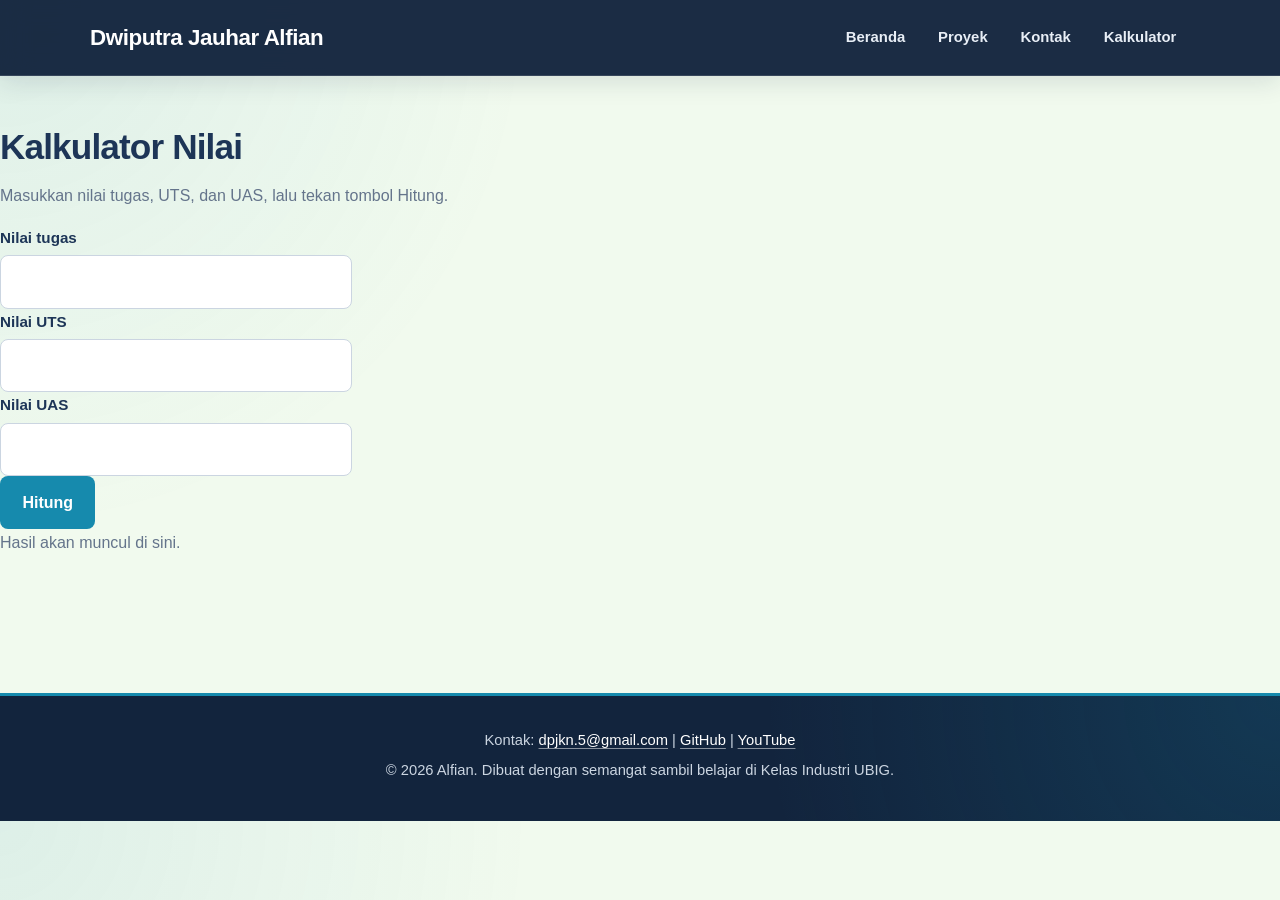
==== kalkulator.html @ 176e68f8 "feat: menambahkan kalkulator" ====
<!DOCTYPE html>
<html lang="id">
<head>
    <meta charset="UTF-8">
    <meta name="viewport" content="width=device-width, initial-scale=1.0">
    <title>Kalkulator Nilai - Alfian</title>

    <!-- Hubungkan CSS website -->
    <link rel="stylesheet" href="css/style.css">
</head>
<body>

    <!-- Navbar -->
    <header>
    <div class="container navbar">
      <h1>Dwiputra Jauhar Alfian</h1>
      <nav class="menu-laptop">
        <ul>
          <li><a href="index.html">Beranda</a></li>
          <li><a href="proyek.html">Proyek</a></li>
          <li><a href="kontak.html">Kontak</a></li>
          <li><a href="kalkulator.html">Kalkulator</a></li>
        </ul>
      </nav>
      <!-- Tantangan: menu ponsel yang bisa dibuka-tutup -->
      <details class="menu-ponsel">
        <summary>Menu</summary>
        <nav>
          <ul>
            <li><a href="index.html">Beranda</a></li>
            <li><a href="proyek.html">Proyek</a></li>
            <li><a href="kontak.html">Kontak</a></li>
            <li><a href="kalkulator.html">Kalkulator</a></li>
          </ul>
        </nav>
      </details>
    </div>
  </header>

    <!-- Konten kalkulator -->
    <main>
        <section class="kalkulator">
            <h2>Kalkulator Nilai</h2>
            <p>Masukkan nilai tugas, UTS, dan UAS, lalu tekan tombol Hitung.</p>

            <label for="nilaiTugas">Nilai tugas</label>
            <input type="number" id="nilaiTugas" min="0" max="100">

            <label for="nilaiUTS">Nilai UTS</label>
            <input type="number" id="nilaiUTS" min="0" max="100">

            <label for="nilaiUAS">Nilai UAS</label>
            <input type="number" id="nilaiUAS" min="0" max="100">

            <button id="btnHitung" type="button">Hitung</button>

            <p id="hasil">Hasil akan muncul di sini.</p>
        </section>
    </main>

    <!-- Footer -->
    <footer>
    <p>Kontak: <a href="mailto:dpjkn.5@gmail.com">dpjkn.5@gmail.com</a> |
      <a href="https://github.com/dpjkn-05" target="_blank">GitHub</a> |
      <a href="https://www.youtube.com/@AlfinSMKN1" target="_blank">YouTube</a></p>
    <p>&copy; 2026 Alfian. Dibuat dengan semangat sambil belajar di Kelas Industri UBIG.</p>
  </footer>

    <!-- JavaScript kalkulator -->
    <script src="js/kalkulator.js" defer></script>
</body>
</html>
---- css/style.css ----
/* ==========================================
   PORTOFOLIO DWIPUTRA JAUHAR ALFIAN
   Tema: OCEAN BLUE
   Warna: Navy, Biru Laut, Putih, Soft Cream
   Responsive: Mobile, Tablet, Laptop
   ========================================== */

/* 1. Variabel warna */
:root {
  --primary: #1D3557;
  --primary-dark: #12243D;
  --primary-light: #315780;

  --accent: #168AAD;
  --accent-dark: #126782;
  --accent-light: #52B8D5;

  --background: #F1FAEE;
  --surface: #FFFFFF;
  --text: #263238;
  --muted: #64748B;
  --border: #DCE5E8;

  --shadow-sm: 0 4px 12px rgba(29, 53, 87, 0.08);
  --shadow-md: 0 12px 30px rgba(29, 53, 87, 0.12);
  --shadow-lg: 0 20px 45px rgba(18, 36, 61, 0.18);

  --radius-sm: 8px;
  --radius-md: 14px;
  --radius-lg: 22px;

  --transition: 0.25s ease;
}

/* 2. Reset */
* {
  box-sizing: border-box;
  margin: 0;
  padding: 0;
}

html {
  scroll-behavior: smooth;
  scroll-padding-top: 100px;
}

body {
  font-family: "Inter", "Segoe UI", Arial, sans-serif;
  font-size: 1rem;
  line-height: 1.7;
  color: var(--text);

  background:
    radial-gradient(
      circle at top left,
      rgba(22, 138, 173, 0.09),
      transparent 35%
    ),
    var(--background);

  -webkit-font-smoothing: antialiased;
}

img {
  display: block;
  max-width: 100%;
  height: auto;
}

a {
  color: var(--accent);
  transition: color var(--transition);
}

a:hover {
  color: var(--accent-dark);
}

h1,
h2,
h3,
h4 {
  font-family: "Poppins", "Segoe UI", Arial, sans-serif;
  color: var(--primary);
  line-height: 1.3;
  letter-spacing: -0.025em;
}

h1 {
  font-size: clamp(2rem, 5vw, 3.5rem);
}

h2 {
  margin-bottom: 0.75rem;
  font-size: clamp(1.5rem, 3vw, 2.2rem);
}

h3 {
  margin-bottom: 0.5rem;
  font-size: 1.2rem;
}

p,
ul,
ol {
  margin-bottom: 1rem;
}

p {
  color: var(--muted);
}

::selection {
  color: #FFFFFF;
  background: var(--accent);
}

:focus-visible {
  outline: 3px solid var(--accent-light);
  outline-offset: 4px;
}

/* 3. Container */
.container {
  width: min(1100px, calc(100% - 2rem));
  margin-inline: auto;
}

/* 4. Header */
header {
  position: sticky;
  top: 0;
  z-index: 100;

  color: #FFFFFF;
  background: rgba(18, 36, 61, 0.96);

  border-bottom: 1px solid rgba(255, 255, 255, 0.12);
  box-shadow: 0 6px 24px rgba(18, 36, 61, 0.12);

  backdrop-filter: blur(14px);
  -webkit-backdrop-filter: blur(14px);
}

header .container {
  padding-block: 1rem;
}

header h1 {
  color: #FFFFFF;
  font-size: 1.4rem;
  letter-spacing: -0.02em;
}

/* 5. Navbar */
.navbar {
  display: flex;
  flex-wrap: wrap;
  justify-content: space-between;
  align-items: center;
  gap: 1rem;
}

nav ul {
  display: flex;
  flex-wrap: wrap;
  align-items: center;
  gap: 0.35rem;

  margin: 0;
  padding: 0;
  list-style: none;
}

nav a {
  display: inline-block;
  padding: 0.55rem 0.85rem;

  color: #E8EEF6;
  font-size: 0.93rem;
  font-weight: 600;
  text-decoration: none;

  border-radius: var(--radius-sm);

  transition:
    color var(--transition),
    background var(--transition),
    transform var(--transition);
}

nav a:hover,
nav a:focus-visible {
  color: #FFFFFF;
  background: rgba(22, 138, 173, 0.3);
}

nav a:active {
  transform: scale(0.97);
}

/* 6. Menu laptop dan ponsel */
.menu-laptop {
  display: none;
}

.menu-ponsel summary {
  padding: 0.55rem 0.9rem;

  color: #FFFFFF;
  border: 1px solid rgba(255, 255, 255, 0.35);
  border-radius: var(--radius-sm);

  font-weight: 600;
  cursor: pointer;

  transition: background var(--transition);
}

.menu-ponsel summary:hover {
  background: rgba(22, 138, 173, 0.2);
}

.menu-ponsel ul {
  flex-direction: column;
  align-items: stretch;

  min-width: 160px;
  margin-top: 0.6rem;
  padding: 0.5rem;

  background: var(--primary-dark);
  border: 1px solid rgba(255, 255, 255, 0.12);
  border-radius: var(--radius-md);
}

/* 7. Konten utama */
main {
  min-height: 65vh;
  padding: 2rem 0;
}

section {
  scroll-margin-top: 100px;
}

/* 8. Hero / perkenalan */
.hero {
  display: flex;
  flex-direction: column;
  align-items: center;
  gap: 2rem;

  padding: 2rem 0 3.5rem;
  text-align: center;
}

.hero img {
  width: min(260px, 75vw);
  aspect-ratio: 1;
  object-fit: cover;

  border: 5px solid #FFFFFF;
  border-radius: 50%;

  box-shadow:
    0 0 0 4px rgba(22, 138, 173, 0.35),
    0 15px 40px rgba(29, 53, 87, 0.2);

  transition:
    transform 0.4s ease,
    box-shadow 0.4s ease;
}

.hero img:hover {
  transform: translateY(-5px) scale(1.02);

  box-shadow:
    0 0 0 5px rgba(22, 138, 173, 0.45),
    0 22px 45px rgba(29, 53, 87, 0.22);
}

.hero h2 {
  margin-bottom: 1rem;
  font-size: clamp(2rem, 5vw, 3.2rem);
}

.hero p {
  max-width: 650px;
  margin-inline: auto;
  font-size: 1.05rem;
}

/* 9. Tombol */
.tombol {
  display: inline-flex;
  align-items: center;
  justify-content: center;
  gap: 0.5rem;

  margin-top: 0.5rem;
  padding: 0.85rem 1.5rem;

  color: #FFFFFF;
  background: linear-gradient(
    135deg,
    var(--accent),
    var(--accent-dark)
  );

  border: 1px solid rgba(255, 255, 255, 0.15);
  border-radius: 10px;

  box-shadow: 0 7px 18px rgba(22, 138, 173, 0.24);

  font-weight: 700;
  text-decoration: none;

  transition:
    transform var(--transition),
    box-shadow var(--transition),
    filter var(--transition);
}

.tombol:hover {
  color: #FFFFFF;
  filter: brightness(1.08);
  transform: translateY(-3px);

  box-shadow: 0 12px 25px rgba(22, 138, 173, 0.32);
}

.tombol:active {
  transform: translateY(0) scale(0.98);
}

/* 10. Kartu */
.kartu {
  position: relative;
  overflow: hidden;

  padding: 1.25rem;
  margin-bottom: 1.5rem;

  background: var(--surface);
  border: 1px solid rgba(29, 53, 87, 0.09);
  border-radius: var(--radius-md);

  box-shadow: var(--shadow-sm);

  transition:
    transform 0.3s ease,
    box-shadow 0.3s ease,
    border-color 0.3s ease;
}

.kartu::before {
  content: "";

  position: absolute;
  top: 0;
  left: 0;

  width: 4px;
  height: 0;

  background: var(--accent);
  transition: height 0.3s ease;
}

.kartu:hover {
  transform: translateY(-5px);

  border-color: rgba(22, 138, 173, 0.3);
  box-shadow: var(--shadow-md);
}

.kartu:hover::before {
  height: 100%;
}

.kartu p:last-child {
  margin-bottom: 0;
}

/* 11. Kumpulan kartu */
.daftar-kartu {
  display: flex;
  flex-wrap: wrap;
  gap: 1.25rem;
  margin-bottom: 1.5rem;
}

.daftar-kartu .kartu {
  flex: 1 1 280px;
  min-width: 0;
  margin-bottom: 0;
}

/* 12. Gambar artikel */
article img {
  width: 100%;
  margin-bottom: 1rem;

  border: 1px solid var(--border);
  border-radius: var(--radius-md);

  transition: transform var(--transition);
}

article img:hover {
  transform: scale(1.01);
}

/* 13. Tabel */
table {
  width: 100%;
  border-collapse: collapse;

  background: #FFFFFF;
  border-radius: var(--radius-sm);
  box-shadow: var(--shadow-sm);
}

caption {
  padding-bottom: 0.75rem;
  color: var(--primary);
  font-weight: 700;
  text-align: left;
}

th,
td {
  padding: 0.8rem 1rem;
  border: 1px solid var(--border);
  text-align: left;
}

th {
  color: #FFFFFF;
  background: var(--primary);
  font-weight: 700;
}

tbody tr:nth-child(even) {
  background: #F7FAFC;
}

tbody tr:hover {
  background: #EAF7FB;
}

/* 14. Form */
label {
  display: block;
  margin-bottom: 0.25rem;

  color: var(--primary);
  font-size: 0.95rem;
  font-weight: 700;
}

input,
select,
textarea {
  display: block;
  width: 100%;
  max-width: 22rem;

  padding: 0.75rem 0.9rem;
  margin-top: 0.3rem;

  color: var(--text);
  background: #FFFFFF;

  border: 1px solid #CBD5E1;
  border-radius: var(--radius-sm);

  font: inherit;

  transition:
    border-color var(--transition),
    box-shadow var(--transition);
}

input:hover,
select:hover,
textarea:hover {
  border-color: var(--primary-light);
}

input:focus,
select:focus,
textarea:focus {
  outline: none;
  border-color: var(--accent);

  box-shadow: 0 0 0 4px rgba(22, 138, 173, 0.15);
}

textarea {
  min-height: 120px;
  resize: vertical;
}

/* 15. Tombol form */
button {
  display: inline-flex;
  align-items: center;
  justify-content: center;
  gap: 0.5rem;

  padding: 0.8rem 1.4rem;

  color: #FFFFFF;
  background: var(--accent);

  border: none;
  border-radius: var(--radius-sm);

  font: inherit;
  font-weight: 700;
  cursor: pointer;

  transition:
    background var(--transition),
    transform var(--transition),
    box-shadow var(--transition);
}

button:hover {
  background: var(--accent-dark);
  transform: translateY(-2px);

  box-shadow: 0 7px 18px rgba(22, 138, 173, 0.25);
}

button:active {
  transform: translateY(0);
}

/* 16. Footer */
footer {
  margin-top: 2rem;
  padding: 2rem 1rem;

  color: #E8EEF6;
  text-align: center;

  background:
    radial-gradient(
      circle at top right,
      rgba(22, 138, 173, 0.2),
      transparent 40%
    ),
    var(--primary-dark);

  border-top: 3px solid var(--accent);
}

footer p {
  margin-bottom: 0.35rem;
  color: #CBD5E1;
  font-size: 0.92rem;
}

footer a {
  color: #FFFFFF;
  text-decoration-color: rgba(255, 255, 255, 0.5);
  text-underline-offset: 3px;
}

footer a:hover {
  color: var(--accent-light);
}

/* 17. Tablet */
@media (min-width: 768px) {
  header .container {
    padding-block: 1rem;
  }

  .menu-laptop {
    display: block;
  }

  .menu-ponsel {
    display: none;
  }

  .hero {
    flex-direction: row;
    justify-content: space-between;
    gap: 3rem;

    padding: 3rem 0 4rem;
    text-align: left;
  }

  .hero > * {
    min-width: 0;
    flex: 1;
  }

  .hero img {
    width: min(320px, 40vw);
    flex: 0 0 auto;
  }

  .hero p {
    margin-inline: 0;
  }

  .kartu {
    padding: 1.5rem;
  }

  .daftar-kartu {
    gap: 1.5rem;
  }
}

/* 18. Laptop */
@media (min-width: 1024px) {
  main {
    padding: 3rem 0;
  }

  .hero {
    gap: 4rem;
    padding-block: 4rem 5rem;
  }

  .hero img {
    width: 350px;
  }

  .daftar-kartu .kartu {
    flex-basis: 300px;
  }
}

/* 19. Ponsel kecil */
@media (max-width: 420px) {
  body {
    font-size: 0.95rem;
  }

  .container {
    width: calc(100% - 1.25rem);
  }

  header h1 {
    font-size: 1.2rem;
  }

  .hero {
    gap: 1.25rem;
  }

  .hero img {
    width: min(210px, 70vw);
  }

  .kartu {
    padding: 1rem;
  }

  th,
  td {
    padding: 0.55rem;
    font-size: 0.9rem;
  }
}

/* 20. Aksesibilitas: kurangi animasi bila diminta */
@media (prefers-reduced-motion: reduce) {
  *,
  *::before,
  *::after {
    scroll-behavior: auto !important;
    animation-duration: 0.01ms !important;
    animation-iteration-count: 1 !important;
    transition-duration: 0.01ms !important;
  }
}
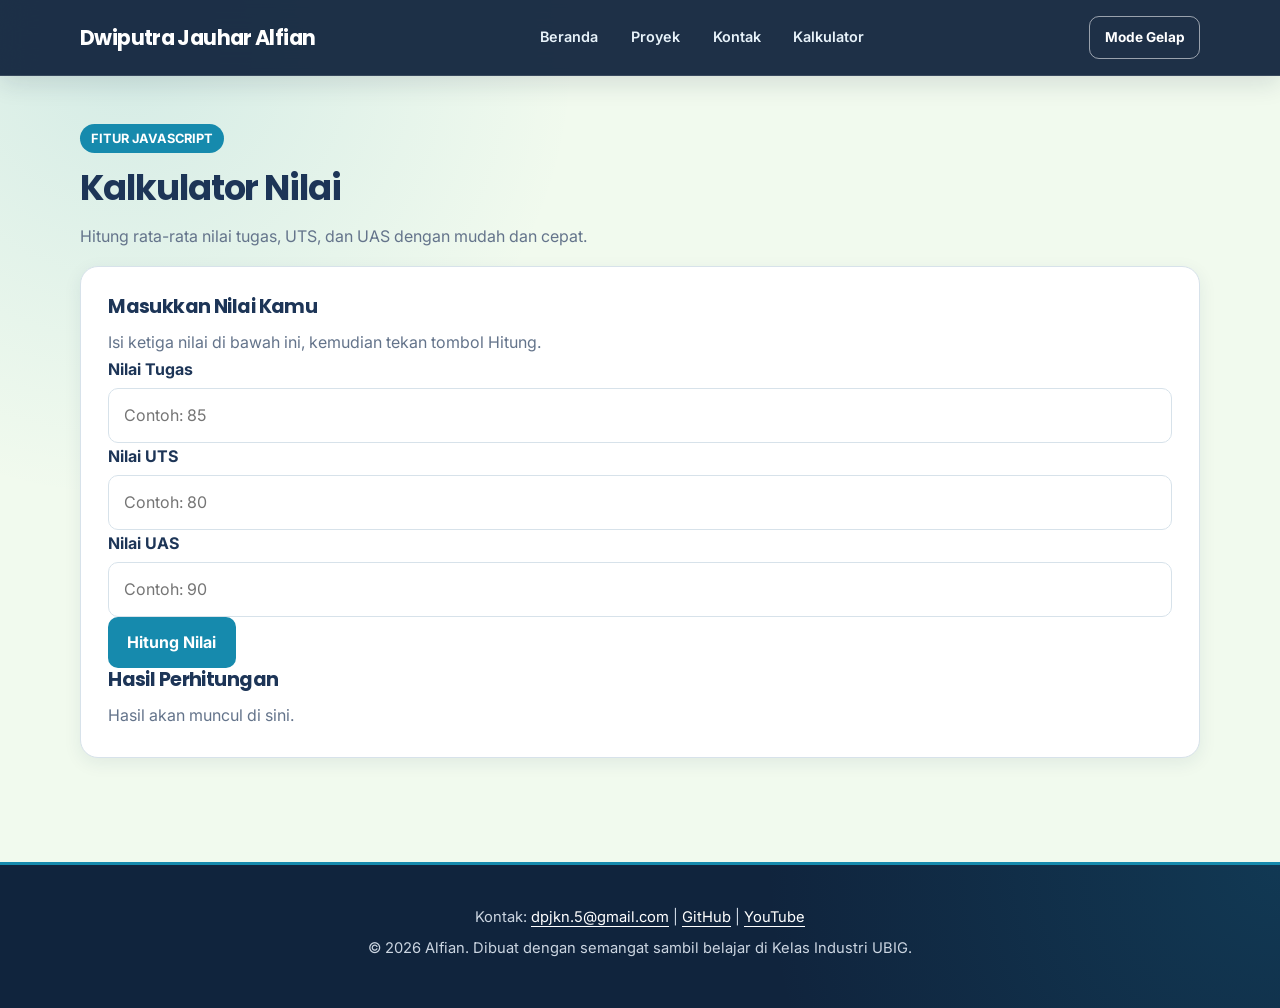
==== commit 9e9ec0e0: "feat: tambah keahlian dinamis, mode gelap, dan filter proyek" ====
--- a/kalkulator.html
+++ b/kalkulator.html
@@ -5,68 +5,138 @@
     <meta name="viewport" content="width=device-width, initial-scale=1.0">
     <title>Kalkulator Nilai - Alfian</title>
 
-    <!-- Hubungkan CSS website -->
+    <link rel="preconnect" href="https://fonts.googleapis.com">
+    <link rel="preconnect" href="https://fonts.gstatic.com" crossorigin>
+    <link href="https://fonts.googleapis.com/css2?family=Inter:wght@400;600;700&family=Poppins:wght@600;700&display=swap" rel="stylesheet">
+
     <link rel="stylesheet" href="css/style.css">
+
+    <script src="js/kalkulator.js" defer></script>
+    <script src="js/main.js" defer></script>
 </head>
+
 <body>
 
-    <!-- Navbar -->
+    <!-- NAVBAR -->
     <header>
-    <div class="container navbar">
-      <h1>Dwiputra Jauhar Alfian</h1>
-      <nav class="menu-laptop">
-        <ul>
-          <li><a href="index.html">Beranda</a></li>
-          <li><a href="proyek.html">Proyek</a></li>
-          <li><a href="kontak.html">Kontak</a></li>
-          <li><a href="kalkulator.html">Kalkulator</a></li>
-        </ul>
-      </nav>
-      <!-- Tantangan: menu ponsel yang bisa dibuka-tutup -->
-      <details class="menu-ponsel">
-        <summary>Menu</summary>
-        <nav>
-          <ul>
-            <li><a href="index.html">Beranda</a></li>
-            <li><a href="proyek.html">Proyek</a></li>
-            <li><a href="kontak.html">Kontak</a></li>
-            <li><a href="kalkulator.html">Kalkulator</a></li>
-          </ul>
-        </nav>
-      </details>
-    </div>
-  </header>
+        <div class="container navbar">
+            <h1>Dwiputra Jauhar Alfian</h1>
 
-    <!-- Konten kalkulator -->
-    <main>
-        <section class="kalkulator">
-            <h2>Kalkulator Nilai</h2>
-            <p>Masukkan nilai tugas, UTS, dan UAS, lalu tekan tombol Hitung.</p>
+            <nav class="menu-laptop">
+                <ul>
+                    <li><a href="index.html">Beranda</a></li>
+                    <li><a href="proyek.html">Proyek</a></li>
+                    <li><a href="kontak.html">Kontak</a></li>
+                    <li><a href="kalkulator.html">Kalkulator</a></li>
+                </ul>
+            </nav>
 
-            <label for="nilaiTugas">Nilai tugas</label>
-            <input type="number" id="nilaiTugas" min="0" max="100">
+            <button type="button" id="tombol-tema" class="tombol-tema">
+                Mode Gelap
+            </button>
 
-            <label for="nilaiUTS">Nilai UTS</label>
-            <input type="number" id="nilaiUTS" min="0" max="100">
+            <details class="menu-ponsel">
+                <summary>Menu</summary>
+                <nav>
+                    <ul>
+                        <li><a href="index.html">Beranda</a></li>
+                        <li><a href="proyek.html">Proyek</a></li>
+                        <li><a href="kontak.html">Kontak</a></li>
+                        <li><a href="kalkulator.html">Kalkulator</a></li>
+                    </ul>
+                </nav>
+            </details>
+        </div>
+    </header>
 
-            <label for="nilaiUAS">Nilai UAS</label>
-            <input type="number" id="nilaiUAS" min="0" max="100">
+    <!-- KONTEN KALKULATOR -->
+    <main class="halaman-kalkulator">
+        <div class="container">
 
-            <button id="btnHitung" type="button">Hitung</button>
+            <div class="judul-kalkulator">
+                <span class="label">FITUR JAVASCRIPT</span>
+                <h2>Kalkulator Nilai</h2>
+                <p>
+                    Hitung rata-rata nilai tugas, UTS, dan UAS
+                    dengan mudah dan cepat.
+                </p>
+            </div>
 
-            <p id="hasil">Hasil akan muncul di sini.</p>
-        </section>
+            <section class="kalkulator kartu">
+
+                <div class="info-kalkulator">
+                    <h3>Masukkan Nilai Kamu</h3>
+                    <p>
+                        Isi ketiga nilai di bawah ini,
+                        kemudian tekan tombol Hitung.
+                    </p>
+                </div>
+
+                <div class="form-kalkulator">
+
+                    <div class="grup-input">
+                        <label for="nilaiTugas">Nilai Tugas</label>
+                        <input
+                            type="number"
+                            id="nilaiTugas"
+                            min="0"
+                            max="100"
+                            placeholder="Contoh: 85"
+                        >
+                    </div>
+
+                    <div class="grup-input">
+                        <label for="nilaiUTS">Nilai UTS</label>
+                        <input
+                            type="number"
+                            id="nilaiUTS"
+                            min="0"
+                            max="100"
+                            placeholder="Contoh: 80"
+                        >
+                    </div>
+
+                    <div class="grup-input">
+                        <label for="nilaiUAS">Nilai UAS</label>
+                        <input
+                            type="number"
+                            id="nilaiUAS"
+                            min="0"
+                            max="100"
+                            placeholder="Contoh: 90"
+                        >
+                    </div>
+
+                    <button id="btnHitung" type="button" class="tombol-hitung">
+                        Hitung Nilai
+                    </button>
+
+                </div>
+
+                <div class="hasil-kalkulator">
+                    <h3>Hasil Perhitungan</h3>
+                    <p id="hasil">Hasil akan muncul di sini.</p>
+                </div>
+
+            </section>
+
+        </div>
     </main>
 
-    <!-- Footer -->
+    <!-- FOOTER -->
     <footer>
-    <p>Kontak: <a href="mailto:dpjkn.5@gmail.com">dpjkn.5@gmail.com</a> |
-      <a href="https://github.com/dpjkn-05" target="_blank">GitHub</a> |
-      <a href="https://www.youtube.com/@AlfinSMKN1" target="_blank">YouTube</a></p>
-    <p>&copy; 2026 Alfian. Dibuat dengan semangat sambil belajar di Kelas Industri UBIG.</p>
-  </footer>
+        <p>
+            Kontak:
+            <a href="mailto:dpjkn.5@gmail.com">dpjkn.5@gmail.com</a> |
+            <a href="https://github.com/dpjkn-05" target="_blank">GitHub</a> |
+            <a href="https://www.youtube.com/@AlfinSMKN1" target="_blank">YouTube</a>
+        </p>
 
-    <!-- JavaScript kalkulator -->
-    <script src="js/kalkulator.js" defer></script>
+        <p>
+            &copy; 2026 Alfian. Dibuat dengan semangat
+            sambil belajar di Kelas Industri UBIG.
+        </p>
+    </footer>
+
 </body>
 </html>
--- a/css/style.css
+++ b/css/style.css
@@ -1,42 +1,49 @@
 /* ==========================================
    PORTOFOLIO DWIPUTRA JAUHAR ALFIAN
-   Tema: OCEAN BLUE
-   Warna: Navy, Biru Laut, Putih, Soft Cream
+   THEME: OCEAN BLUE PREMIUM
    Responsive: Mobile, Tablet, Laptop
-   ========================================== */
-
-/* 1. Variabel warna */
+   Features: Dark Mode, Cards, Forms, Filter
+========================================== */
+
+/* 1. VARIABEL WARNA */
 :root {
-  --primary: #1D3557;
-  --primary-dark: #12243D;
-  --primary-light: #315780;
-
-  --accent: #168AAD;
+  --warna-utama: #1D3557;
+  --warna-judul: #1D3557;
+  --warna-aksen: #168AAD;
+  --warna-tautan: #168AAD;
+  --warna-latar: #F1FAEE;
+  --warna-teks: #263648;
+  --warna-kartu: #FFFFFF;
+  --warna-garis: #D7E2EA;
+
+  --primary: var(--warna-utama);
+  --primary-dark: #10243D;
+  --primary-light: #168AAD;
+
+  --accent: var(--warna-aksen);
   --accent-dark: #126782;
-  --accent-light: #52B8D5;
-
-  --background: #F1FAEE;
-  --surface: #FFFFFF;
-  --text: #263238;
+  --accent-light: #A8DADC;
+
+  --background: var(--warna-latar);
+  --surface: var(--warna-kartu);
+  --text: var(--warna-teks);
   --muted: #64748B;
-  --border: #DCE5E8;
-
-  --shadow-sm: 0 4px 12px rgba(29, 53, 87, 0.08);
-  --shadow-md: 0 12px 30px rgba(29, 53, 87, 0.12);
-  --shadow-lg: 0 20px 45px rgba(18, 36, 61, 0.18);
-
-  --radius-sm: 8px;
-  --radius-md: 14px;
-  --radius-lg: 22px;
-
-  --transition: 0.25s ease;
-}
-
-/* 2. Reset */
+  --border: var(--warna-garis);
+
+  --radius-sm: 10px;
+  --radius-md: 18px;
+  --radius-lg: 26px;
+
+  --transition: 0.3s ease;
+  --shadow-sm: 0 5px 18px rgba(29, 53, 87, 0.08);
+  --shadow-md: 0 14px 35px rgba(29, 53, 87, 0.13);
+}
+
+/* 2. RESET */
 * {
-  box-sizing: border-box;
   margin: 0;
   padding: 0;
+  box-sizing: border-box;
 }
 
 html {
@@ -45,19 +52,18 @@
 }
 
 body {
-  font-family: "Inter", "Segoe UI", Arial, sans-serif;
-  font-size: 1rem;
+  font-family: "Inter", "Segoe UI", sans-serif;
+  font-size: 16px;
   line-height: 1.7;
   color: var(--text);
-
   background:
     radial-gradient(
-      circle at top left,
-      rgba(22, 138, 173, 0.09),
-      transparent 35%
+      circle at 10% 5%,
+      rgba(22, 138, 173, 0.13),
+      transparent 30%
     ),
     var(--background);
-
+  transition: background var(--transition), color var(--transition);
   -webkit-font-smoothing: antialiased;
 }
 
@@ -69,40 +75,35 @@
 
 a {
   color: var(--accent);
-  transition: color var(--transition);
+  transition: var(--transition);
 }
 
 a:hover {
   color: var(--accent-dark);
 }
 
-h1,
-h2,
-h3,
-h4 {
-  font-family: "Poppins", "Segoe UI", Arial, sans-serif;
+h1, h2, h3, h4 {
+  font-family: "Poppins", sans-serif;
   color: var(--primary);
   line-height: 1.3;
-  letter-spacing: -0.025em;
+  letter-spacing: -0.03em;
 }
 
 h1 {
-  font-size: clamp(2rem, 5vw, 3.5rem);
+  font-size: clamp(1.5rem, 3vw, 2rem);
 }
 
 h2 {
-  margin-bottom: 0.75rem;
   font-size: clamp(1.5rem, 3vw, 2.2rem);
+  margin-bottom: 0.8rem;
 }
 
 h3 {
-  margin-bottom: 0.5rem;
   font-size: 1.2rem;
-}
-
-p,
-ul,
-ol {
+  margin-bottom: 0.6rem;
+}
+
+p, ul, ol {
   margin-bottom: 1rem;
 }
 
@@ -111,7 +112,7 @@
 }
 
 ::selection {
-  color: #FFFFFF;
+  color: white;
   background: var(--accent);
 }
 
@@ -120,26 +121,26 @@
   outline-offset: 4px;
 }
 
-/* 3. Container */
+/* 3. CONTAINER */
 .container {
-  width: min(1100px, calc(100% - 2rem));
+  width: min(1120px, calc(100% - 2rem));
   margin-inline: auto;
 }
 
-/* 4. Header */
+/* 4. HEADER */
 header {
   position: sticky;
   top: 0;
   z-index: 100;
 
-  color: #FFFFFF;
-  background: rgba(18, 36, 61, 0.96);
+  background: rgba(16, 36, 61, 0.94);
+  color: white;
 
   border-bottom: 1px solid rgba(255, 255, 255, 0.12);
-  box-shadow: 0 6px 24px rgba(18, 36, 61, 0.12);
-
-  backdrop-filter: blur(14px);
-  -webkit-backdrop-filter: blur(14px);
+  box-shadow: 0 8px 25px rgba(16, 36, 61, 0.12);
+
+  backdrop-filter: blur(16px);
+  -webkit-backdrop-filter: blur(16px);
 }
 
 header .container {
@@ -147,111 +148,108 @@
 }
 
 header h1 {
-  color: #FFFFFF;
-  font-size: 1.4rem;
-  letter-spacing: -0.02em;
-}
-
-/* 5. Navbar */
+  color: white;
+  font-size: 1.3rem;
+  font-weight: 700;
+}
+
+/* 5. NAVIGASI */
 .navbar {
   display: flex;
+  align-items: center;
+  justify-content: space-between;
   flex-wrap: wrap;
-  justify-content: space-between;
-  align-items: center;
   gap: 1rem;
 }
 
 nav ul {
   display: flex;
+  align-items: center;
   flex-wrap: wrap;
-  align-items: center;
   gap: 0.35rem;
-
+  list-style: none;
   margin: 0;
-  padding: 0;
-  list-style: none;
 }
 
 nav a {
   display: inline-block;
   padding: 0.55rem 0.85rem;
 
-  color: #E8EEF6;
-  font-size: 0.93rem;
+  color: #E8F3FA;
+  text-decoration: none;
+  font-size: 0.9rem;
   font-weight: 600;
-  text-decoration: none;
 
   border-radius: var(--radius-sm);
-
-  transition:
-    color var(--transition),
-    background var(--transition),
-    transform var(--transition);
-}
-
-nav a:hover,
-nav a:focus-visible {
-  color: #FFFFFF;
-  background: rgba(22, 138, 173, 0.3);
-}
-
-nav a:active {
-  transform: scale(0.97);
-}
-
-/* 6. Menu laptop dan ponsel */
+  transition: var(--transition);
+}
+
+nav a:hover {
+  color: white;
+  background: rgba(76, 201, 240, 0.2);
+}
+
 .menu-laptop {
   display: none;
 }
 
+.menu-ponsel {
+  position: relative;
+}
+
 .menu-ponsel summary {
   padding: 0.55rem 0.9rem;
-
-  color: #FFFFFF;
-  border: 1px solid rgba(255, 255, 255, 0.35);
+  color: white;
+  border: 1px solid rgba(255,255,255,0.35);
   border-radius: var(--radius-sm);
-
   font-weight: 600;
   cursor: pointer;
-
-  transition: background var(--transition);
 }
 
 .menu-ponsel summary:hover {
-  background: rgba(22, 138, 173, 0.2);
+  background: rgba(76, 201, 240, 0.2);
 }
 
 .menu-ponsel ul {
+  position: absolute;
+  top: 100%;
+  right: 0;
+  z-index: 110;
+
+  display: flex;
   flex-direction: column;
   align-items: stretch;
 
-  min-width: 160px;
-  margin-top: 0.6rem;
+  min-width: 175px;
+  margin-top: 0.7rem;
   padding: 0.5rem;
 
   background: var(--primary-dark);
-  border: 1px solid rgba(255, 255, 255, 0.12);
+  border: 1px solid rgba(255,255,255,0.15);
   border-radius: var(--radius-md);
-}
-
-/* 7. Konten utama */
+  box-shadow: var(--shadow-md);
+}
+
+/* 6. KONTEN UTAMA */
 main {
-  min-height: 65vh;
-  padding: 2rem 0;
+  min-height: 70vh;
+  padding: 2.5rem 0;
 }
 
 section {
   scroll-margin-top: 100px;
 }
 
-/* 8. Hero / perkenalan */
+/* 7. HERO */
 .hero {
+  position: relative;
+
   display: flex;
   flex-direction: column;
   align-items: center;
   gap: 2rem;
 
-  padding: 2rem 0 3.5rem;
+  padding: 2rem 0 4rem;
   text-align: center;
 }
 
@@ -259,30 +257,28 @@
   width: min(260px, 75vw);
   aspect-ratio: 1;
   object-fit: cover;
-
-  border: 5px solid #FFFFFF;
+  object-position: center;
+
+  border: 5px solid white;
   border-radius: 50%;
 
   box-shadow:
-    0 0 0 4px rgba(22, 138, 173, 0.35),
+    0 0 0 5px rgba(22, 138, 173, 0.25),
     0 15px 40px rgba(29, 53, 87, 0.2);
 
-  transition:
-    transform 0.4s ease,
-    box-shadow 0.4s ease;
+  transition: var(--transition);
 }
 
 .hero img:hover {
-  transform: translateY(-5px) scale(1.02);
-
+  transform: translateY(-7px) scale(1.025);
   box-shadow:
-    0 0 0 5px rgba(22, 138, 173, 0.45),
-    0 22px 45px rgba(29, 53, 87, 0.22);
+    0 0 0 7px rgba(22, 138, 173, 0.35),
+    0 20px 45px rgba(29, 53, 87, 0.25);
 }
 
 .hero h2 {
+  font-size: clamp(2rem, 5vw, 3.5rem);
   margin-bottom: 1rem;
-  font-size: clamp(2rem, 5vw, 3.2rem);
 }
 
 .hero p {
@@ -291,72 +287,57 @@
   font-size: 1.05rem;
 }
 
-/* 9. Tombol */
+/* 8. TOMBOL UTAMA */
 .tombol {
   display: inline-flex;
   align-items: center;
   justify-content: center;
-  gap: 0.5rem;
 
   margin-top: 0.5rem;
   padding: 0.85rem 1.5rem;
 
-  color: #FFFFFF;
-  background: linear-gradient(
-    135deg,
-    var(--accent),
-    var(--accent-dark)
-  );
-
-  border: 1px solid rgba(255, 255, 255, 0.15);
-  border-radius: 10px;
-
-  box-shadow: 0 7px 18px rgba(22, 138, 173, 0.24);
+  color: white;
+  background: linear-gradient(135deg, #168AAD, #126782);
+  border: 1px solid rgba(255,255,255,0.15);
+  border-radius: 12px;
+
+  box-shadow: 0 8px 22px rgba(22, 138, 173, 0.25);
 
   font-weight: 700;
   text-decoration: none;
+  transition: var(--transition);
+}
+
+.tombol:hover {
+  color: white;
+  transform: translateY(-4px);
+  box-shadow: 0 13px 28px rgba(22, 138, 173, 0.35);
+}
+
+/* 9. KARTU */
+.kartu {
+  position: relative;
+  overflow: hidden;
+
+  padding: 1.5rem;
+  margin-bottom: 1.5rem;
+
+  color: var(--text);
+  background: var(--surface);
+
+  border: 1px solid var(--border);
+  border-radius: var(--radius-md);
+  box-shadow: var(--shadow-sm);
 
   transition:
     transform var(--transition),
     box-shadow var(--transition),
-    filter var(--transition);
-}
-
-.tombol:hover {
-  color: #FFFFFF;
-  filter: brightness(1.08);
-  transform: translateY(-3px);
-
-  box-shadow: 0 12px 25px rgba(22, 138, 173, 0.32);
-}
-
-.tombol:active {
-  transform: translateY(0) scale(0.98);
-}
-
-/* 10. Kartu */
-.kartu {
-  position: relative;
-  overflow: hidden;
-
-  padding: 1.25rem;
-  margin-bottom: 1.5rem;
-
-  background: var(--surface);
-  border: 1px solid rgba(29, 53, 87, 0.09);
-  border-radius: var(--radius-md);
-
-  box-shadow: var(--shadow-sm);
-
-  transition:
-    transform 0.3s ease,
-    box-shadow 0.3s ease,
-    border-color 0.3s ease;
+    border-color var(--transition),
+    background var(--transition);
 }
 
 .kartu::before {
   content: "";
-
   position: absolute;
   top: 0;
   left: 0;
@@ -365,13 +346,12 @@
   height: 0;
 
   background: var(--accent);
-  transition: height 0.3s ease;
+  transition: height var(--transition);
 }
 
 .kartu:hover {
   transform: translateY(-5px);
-
-  border-color: rgba(22, 138, 173, 0.3);
+  border-color: var(--accent-light);
   box-shadow: var(--shadow-md);
 }
 
@@ -383,7 +363,7 @@
   margin-bottom: 0;
 }
 
-/* 11. Kumpulan kartu */
+/* 10. KUMPULAN KARTU */
 .daftar-kartu {
   display: flex;
   flex-wrap: wrap;
@@ -397,105 +377,97 @@
   margin-bottom: 0;
 }
 
-/* 12. Gambar artikel */
-article img {
+/* 11. KARTU PROYEK */
+article.kartu img {
   width: 100%;
-  margin-bottom: 1rem;
-
+  margin: 1rem 0;
+
+  border-radius: var(--radius-md);
   border: 1px solid var(--border);
-  border-radius: var(--radius-md);
-
-  transition: transform var(--transition);
-}
-
-article img:hover {
-  transform: scale(1.01);
-}
-
-/* 13. Tabel */
+}
+
+.label {
+  display: inline-block;
+  padding: 0.25rem 0.7rem;
+  margin-bottom: 0.7rem;
+
+  color: white;
+  background: var(--primary-light);
+  border-radius: 30px;
+
+  font-size: 0.8rem;
+  font-weight: 700;
+}
+
+/* 12. TABEL */
 table {
   width: 100%;
   border-collapse: collapse;
-
-  background: #FFFFFF;
+  overflow: hidden;
+
+  color: var(--text);
+  background: var(--surface);
+
   border-radius: var(--radius-sm);
   box-shadow: var(--shadow-sm);
 }
 
 caption {
-  padding-bottom: 0.75rem;
+  padding-bottom: 0.8rem;
   color: var(--primary);
   font-weight: 700;
   text-align: left;
 }
 
-th,
-td {
-  padding: 0.8rem 1rem;
+th, td {
+  padding: 0.85rem 1rem;
   border: 1px solid var(--border);
   text-align: left;
 }
 
 th {
-  color: #FFFFFF;
+  color: white;
   background: var(--primary);
-  font-weight: 700;
 }
 
 tbody tr:nth-child(even) {
-  background: #F7FAFC;
+  background: rgba(22, 138, 173, 0.06);
 }
 
 tbody tr:hover {
-  background: #EAF7FB;
-}
-
-/* 14. Form */
+  background: rgba(22, 138, 173, 0.13);
+}
+
+/* 13. FORM */
 label {
   display: block;
-  margin-bottom: 0.25rem;
-
+  margin-bottom: 0.3rem;
   color: var(--primary);
-  font-size: 0.95rem;
   font-weight: 700;
 }
 
-input,
-select,
-textarea {
+input, select, textarea {
   display: block;
   width: 100%;
-  max-width: 22rem;
-
-  padding: 0.75rem 0.9rem;
+  max-width: 100%;
+
+  padding: 0.8rem 0.9rem;
   margin-top: 0.3rem;
 
   color: var(--text);
-  background: #FFFFFF;
-
-  border: 1px solid #CBD5E1;
+  background: var(--surface);
+
+  border: 1px solid var(--border);
   border-radius: var(--radius-sm);
 
   font: inherit;
-
-  transition:
-    border-color var(--transition),
-    box-shadow var(--transition);
-}
-
-input:hover,
-select:hover,
-textarea:hover {
-  border-color: var(--primary-light);
-}
-
-input:focus,
-select:focus,
-textarea:focus {
+  transition: var(--transition);
+}
+
+input:focus, select:focus, textarea:focus {
   outline: none;
   border-color: var(--accent);
-
-  box-shadow: 0 0 0 4px rgba(22, 138, 173, 0.15);
+  box-shadow: 0 0 0 4px rgba(22, 138, 173, 0.14);
 }
 
 textarea {
@@ -503,16 +475,23 @@
   resize: vertical;
 }
 
-/* 15. Tombol form */
+.keterangan {
+  display: inline-block;
+  margin-top: 5px;
+  color: var(--muted);
+  font-size: 0.875rem;
+}
+
+/* 14. TOMBOL */
 button {
   display: inline-flex;
   align-items: center;
   justify-content: center;
   gap: 0.5rem;
 
-  padding: 0.8rem 1.4rem;
-
-  color: #FFFFFF;
+  padding: 0.75rem 1.2rem;
+
+  color: white;
   background: var(--accent);
 
   border: none;
@@ -522,27 +501,62 @@
   font-weight: 700;
   cursor: pointer;
 
-  transition:
-    background var(--transition),
-    transform var(--transition),
-    box-shadow var(--transition);
+  transition: var(--transition);
 }
 
 button:hover {
   background: var(--accent-dark);
   transform: translateY(-2px);
-
-  box-shadow: 0 7px 18px rgba(22, 138, 173, 0.25);
 }
 
 button:active {
   transform: translateY(0);
 }
 
-/* 16. Footer */
+/* 15. TOMBOL MODE */
+.tombol-tema {
+  padding: 0.55rem 0.9rem;
+  color: white;
+  background: transparent;
+
+  border: 1px solid rgba(255,255,255,0.55);
+  border-radius: var(--radius-sm);
+  font-size: 0.85rem;
+}
+
+.tombol-tema:hover {
+  color: white;
+  background: rgba(76, 201, 240, 0.2);
+}
+
+/* 16. FILTER PROYEK */
+.filter {
+  display: flex;
+  flex-wrap: wrap;
+  gap: 0.65rem;
+  margin-bottom: 1.2rem;
+}
+
+.tombol-filter {
+  padding: 0.65rem 1.1rem;
+  color: var(--primary);
+  background: var(--surface);
+
+  border: 1px solid var(--border);
+  border-radius: var(--radius-sm);
+}
+
+.tombol-filter:hover,
+.tombol-filter.aktif {
+  color: white;
+  background: var(--primary);
+  border-color: var(--primary);
+}
+
+/* 17. FOOTER */
 footer {
   margin-top: 2rem;
-  padding: 2rem 1rem;
+  padding: 2.5rem 1rem;
 
   color: #E8EEF6;
   text-align: center;
@@ -559,27 +573,114 @@
 }
 
 footer p {
-  margin-bottom: 0.35rem;
+  margin-bottom: 0.4rem;
   color: #CBD5E1;
   font-size: 0.92rem;
 }
 
 footer a {
-  color: #FFFFFF;
-  text-decoration-color: rgba(255, 255, 255, 0.5);
-  text-underline-offset: 3px;
+  color: white;
+  text-underline-offset: 4px;
 }
 
 footer a:hover {
   color: var(--accent-light);
 }
 
-/* 17. Tablet */
+/* 18. MODE GELAP */
+body.gelap {
+  --warna-utama: #A8DADC;
+  --warna-judul: #EAF7FB;
+  --warna-aksen: #4CC9F0;
+  --warna-tautan: #4CC9F0;
+  --warna-latar: #101B2A;
+  --warna-teks: #E2EDF5;
+  --warna-kartu: #1B2B3D;
+  --warna-garis: #344B60;
+
+  --primary: #A8DADC;
+  --primary-dark: #0B1522;
+  --primary-light: #168AAD;
+
+  --accent: #4CC9F0;
+  --accent-dark: #168AAD;
+  --accent-light: #A8DADC;
+
+  --background: #101B2A;
+  --surface: #1B2B3D;
+  --text: #E2EDF5;
+  --muted: #B5C7D6;
+  --border: #344B60;
+
+  background:
+    radial-gradient(
+      circle at 10% 5%,
+      rgba(76, 201, 240, 0.1),
+      transparent 32%
+    ),
+    var(--background);
+}
+
+body.gelap .kartu {
+  background: var(--surface);
+  color: var(--text);
+  border-color: var(--border);
+}
+
+body.gelap .kartu p,
+body.gelap main p,
+body.gelap li {
+  color: var(--muted);
+}
+
+body.gelap h1,
+body.gelap h2,
+body.gelap h3,
+body.gelap h4 {
+  color: var(--warna-judul);
+}
+
+body.gelap table {
+  background: var(--surface);
+  color: var(--text);
+}
+
+body.gelap tbody tr:nth-child(even) {
+  background: #203449;
+}
+
+body.gelap tbody tr:hover {
+  background: #29445D;
+}
+
+body.gelap label,
+body.gelap caption {
+  color: var(--warna-judul);
+}
+
+body.gelap input,
+body.gelap select,
+body.gelap textarea {
+  color: var(--text);
+  background: var(--surface);
+  border-color: var(--border);
+}
+
+body.gelap .tombol-filter {
+  color: var(--text);
+  background: var(--surface);
+  border-color: var(--border);
+}
+
+body.gelap .tombol-filter:hover,
+body.gelap .tombol-filter.aktif {
+  color: white;
+  background: var(--primary-light);
+  border-color: var(--primary-light);
+}
+
+/* 19. RESPONSIVE TABLET */
 @media (min-width: 768px) {
-  header .container {
-    padding-block: 1rem;
-  }
-
   .menu-laptop {
     display: block;
   }
@@ -592,19 +693,17 @@
     flex-direction: row;
     justify-content: space-between;
     gap: 3rem;
-
-    padding: 3rem 0 4rem;
+    padding: 3.5rem 0 4.5rem;
     text-align: left;
   }
 
-  .hero > * {
-    min-width: 0;
+  .hero img {
+    width: min(320px, 38vw);
+    flex: 0 0 auto;
+  }
+
+  .hero > div {
     flex: 1;
-  }
-
-  .hero img {
-    width: min(320px, 40vw);
-    flex: 0 0 auto;
   }
 
   .hero p {
@@ -612,15 +711,11 @@
   }
 
   .kartu {
-    padding: 1.5rem;
-  }
-
-  .daftar-kartu {
-    gap: 1.5rem;
-  }
-}
-
-/* 18. Laptop */
+    padding: 1.7rem;
+  }
+}
+
+/* 20. RESPONSIVE LAPTOP */
 @media (min-width: 1024px) {
   main {
     padding: 3rem 0;
@@ -635,27 +730,27 @@
     width: 350px;
   }
 
-  .daftar-kartu .kartu {
-    flex-basis: 300px;
-  }
-}
-
-/* 19. Ponsel kecil */
+  .daftar-kartu {
+    gap: 1.5rem;
+  }
+}
+
+/* 21. RESPONSIVE PONSEL */
 @media (max-width: 420px) {
   body {
-    font-size: 0.95rem;
+    font-size: 0.94rem;
   }
 
   .container {
-    width: calc(100% - 1.25rem);
+    width: calc(100% - 1.3rem);
   }
 
   header h1 {
-    font-size: 1.2rem;
+    font-size: 1.1rem;
   }
 
   .hero {
-    gap: 1.25rem;
+    gap: 1.4rem;
   }
 
   .hero img {
@@ -663,17 +758,16 @@
   }
 
   .kartu {
-    padding: 1rem;
-  }
-
-  th,
-  td {
+    padding: 1.1rem;
+  }
+
+  th, td {
     padding: 0.55rem;
-    font-size: 0.9rem;
-  }
-}
-
-/* 20. Aksesibilitas: kurangi animasi bila diminta */
+    font-size: 0.85rem;
+  }
+}
+
+/* 22. AKSESIBILITAS */
 @media (prefers-reduced-motion: reduce) {
   *,
   *::before,
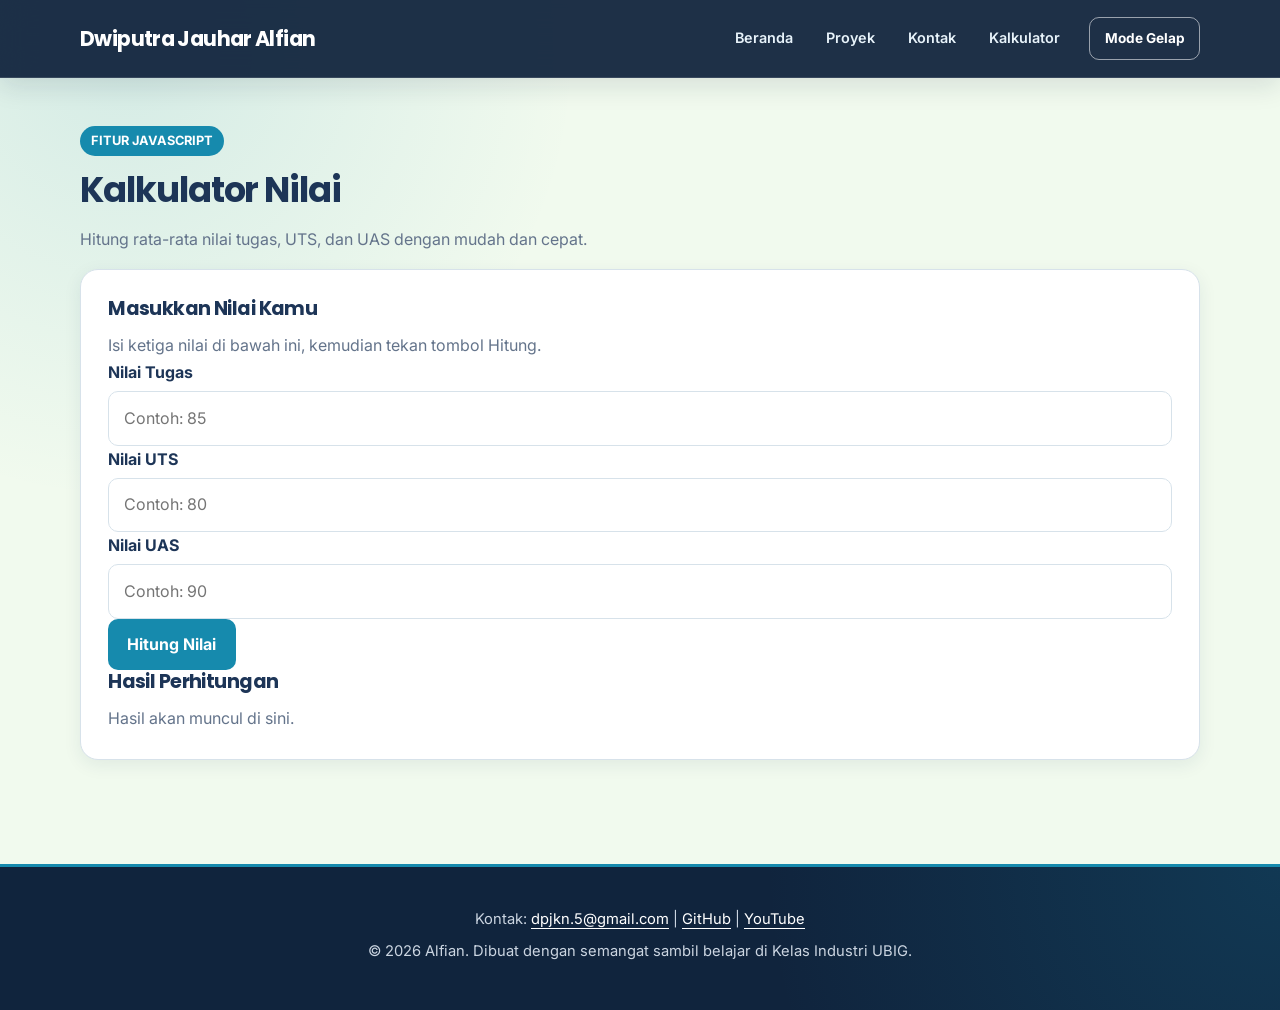
==== commit d5050700: "feat: membenarkan letak fitur menu" ====
--- a/kalkulator.html
+++ b/kalkulator.html
@@ -19,35 +19,42 @@
 
     <!-- NAVBAR -->
     <header>
-        <div class="container navbar">
-            <h1>Dwiputra Jauhar Alfian</h1>
+  <div class="container navbar">
+    <h1>Dwiputra Jauhar Alfian</h1>
 
-            <nav class="menu-laptop">
-                <ul>
-                    <li><a href="index.html">Beranda</a></li>
-                    <li><a href="proyek.html">Proyek</a></li>
-                    <li><a href="kontak.html">Kontak</a></li>
-                    <li><a href="kalkulator.html">Kalkulator</a></li>
-                </ul>
-            </nav>
+    <nav class="menu-laptop" aria-label="Navigasi utama">
+      <ul>
+        <li><a href="index.html">Beranda</a></li>
+        <li><a href="proyek.html">Proyek</a></li>
+        <li><a href="kontak.html">Kontak</a></li>
+        <li><a href="kalkulator.html">Kalkulator</a></li>
+      </ul>
+    </nav>
 
-            <button type="button" id="tombol-tema" class="tombol-tema">
-                Mode Gelap
-            </button>
+    <button type="button" id="tombol-tema" class="tombol-tema">
+      Mode Gelap
+    </button>
 
-            <details class="menu-ponsel">
-                <summary>Menu</summary>
-                <nav>
-                    <ul>
-                        <li><a href="index.html">Beranda</a></li>
-                        <li><a href="proyek.html">Proyek</a></li>
-                        <li><a href="kontak.html">Kontak</a></li>
-                        <li><a href="kalkulator.html">Kalkulator</a></li>
-                    </ul>
-                </nav>
-            </details>
-        </div>
-    </header>
+    <div class="menu-ponsel">
+      <button
+        type="button"
+        id="tombol-menu"
+        class="tombol-menu"
+        aria-expanded="false"
+        aria-controls="daftar-menu-ponsel"
+      >☰ Menu</button>
+
+      <nav id="daftar-menu-ponsel" aria-label="Navigasi ponsel" hidden>
+        <ul>
+          <li><a href="index.html">Beranda</a></li>
+          <li><a href="proyek.html">Proyek</a></li>
+          <li><a href="kontak.html">Kontak</a></li>
+          <li><a href="kalkulator.html">Kalkulator</a></li>
+        </ul>
+      </nav>
+    </div>
+  </div>
+</header>
 
     <!-- KONTEN KALKULATOR -->
     <main class="halaman-kalkulator">
--- a/css/style.css
+++ b/css/style.css
@@ -155,6 +155,7 @@
 
 /* 5. NAVIGASI */
 .navbar {
+  position: relative;
   display: flex;
   align-items: center;
   justify-content: space-between;
@@ -162,29 +163,36 @@
   gap: 1rem;
 }
 
-nav ul {
+.navbar > h1 {
+  margin: 0;
+  flex: 1 1 auto;
+}
+
+.menu-laptop ul,
+.menu-ponsel ul {
   display: flex;
   align-items: center;
   flex-wrap: wrap;
   gap: 0.35rem;
   list-style: none;
   margin: 0;
-}
-
-nav a {
-  display: inline-block;
-  padding: 0.55rem 0.85rem;
-
+  padding: 0;
+}
+
+.menu-laptop a,
+.menu-ponsel a {
+  display: block;
+  padding: 0.65rem 0.85rem;
   color: #E8F3FA;
   text-decoration: none;
   font-size: 0.9rem;
   font-weight: 600;
-
   border-radius: var(--radius-sm);
   transition: var(--transition);
 }
 
-nav a:hover {
+.menu-laptop a:hover,
+.menu-ponsel a:hover {
   color: white;
   background: rgba(76, 201, 240, 0.2);
 }
@@ -194,40 +202,62 @@
 }
 
 .menu-ponsel {
+  display: block;
   position: relative;
-}
-
-.menu-ponsel summary {
-  padding: 0.55rem 0.9rem;
-  color: white;
-  border: 1px solid rgba(255,255,255,0.35);
+  margin-left: auto;
+}
+
+/* Tombol menu HP */
+.tombol-menu {
+  display: inline-flex;
+  align-items: center;
+  justify-content: center;
+  min-height: 44px;
+  padding: 0.65rem 1rem;
+  color: white;
+  background: var(--accent);
+  border: 1px solid rgba(255, 255, 255, 0.3);
   border-radius: var(--radius-sm);
-  font-weight: 600;
+  font: inherit;
+  font-weight: 700;
   cursor: pointer;
 }
 
-.menu-ponsel summary:hover {
-  background: rgba(76, 201, 240, 0.2);
-}
-
-.menu-ponsel ul {
+.tombol-menu:hover {
+  color: white;
+  background: var(--accent-dark);
+}
+
+/* Dropdown HP: diposisikan relatif terhadap tombol menu */
+.menu-ponsel nav[hidden] {
+  display: none !important;
+}
+
+.menu-ponsel nav:not([hidden]) {
   position: absolute;
-  top: 100%;
+  top: calc(100% + 0.65rem);
   right: 0;
-  z-index: 110;
-
+  z-index: 9999;
+  width: min(220px, calc(100vw - 2rem));
+  padding: 0.45rem;
+  background: var(--primary-dark);
+  border: 1px solid rgba(255, 255, 255, 0.18);
+  border-radius: var(--radius-md);
+  box-shadow: var(--shadow-md);
+}
+
+.menu-ponsel nav ul {
   display: flex;
   flex-direction: column;
   align-items: stretch;
-
-  min-width: 175px;
-  margin-top: 0.7rem;
-  padding: 0.5rem;
-
-  background: var(--primary-dark);
-  border: 1px solid rgba(255,255,255,0.15);
-  border-radius: var(--radius-md);
-  box-shadow: var(--shadow-md);
+  flex-wrap: nowrap;
+  gap: 0.2rem;
+}
+
+.menu-ponsel nav a {
+  width: 100%;
+  padding: 0.75rem 0.85rem;
+  border-radius: var(--radius-sm);
 }
 
 /* 6. KONTEN UTAMA */
@@ -777,4 +807,22 @@
     animation-iteration-count: 1 !important;
     transition-duration: 0.01ms !important;
   }
-}+}
+
+/* Perbaikan tambahan khusus menu layar kecil */
+@media (max-width: 767px) {
+  header,
+  header .container,
+  .navbar {
+    overflow: visible;
+  }
+
+  .menu-ponsel {
+    flex: 0 0 auto;
+  }
+
+  .menu-ponsel nav:not([hidden]) {
+    max-height: min(70vh, 360px);
+    overflow-y: auto;
+  }
+}
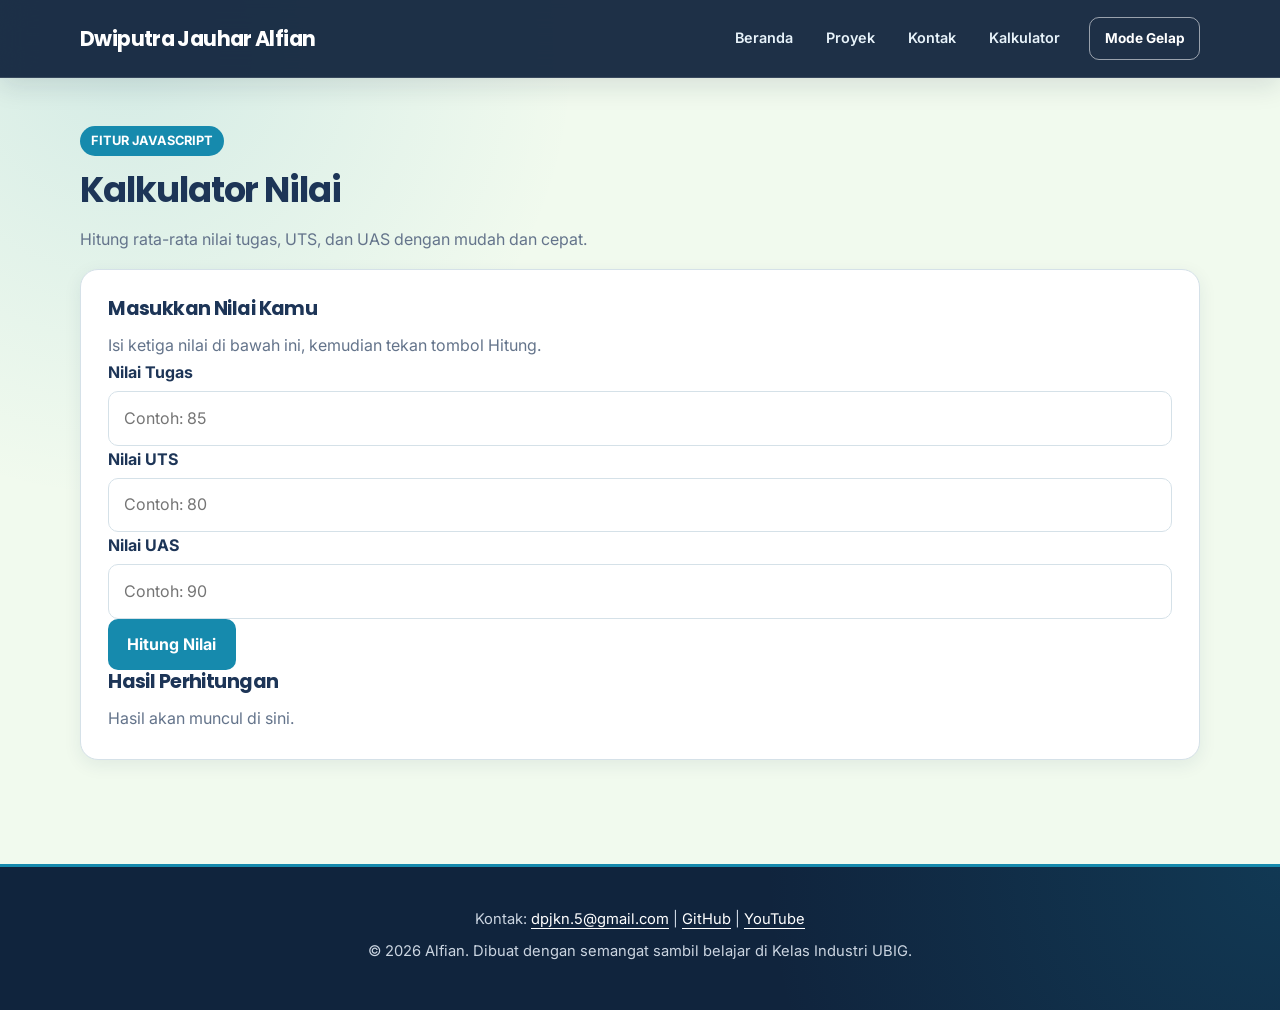
==== commit 6d305654: "docs: perbarui README Portofolio v2 Closes #2" ====
--- a/kalkulator.html
+++ b/kalkulator.html
@@ -7,7 +7,7 @@
 
     <link rel="preconnect" href="https://fonts.googleapis.com">
     <link rel="preconnect" href="https://fonts.gstatic.com" crossorigin>
-    <link href="https://fonts.googleapis.com/css2?family=Inter:wght@400;600;700&family=Poppins:wght@600;700&display=swap" rel="stylesheet">
+    <link href="https://fonts.googleapis.com/css2?family=Inter:wght@400;600;700&family=Poppins:wght@600;700&display=swap&display=swap" rel="stylesheet">
 
     <link rel="stylesheet" href="css/style.css">
 
--- a/css/style.css
+++ b/css/style.css
@@ -12,9 +12,9 @@
   --warna-aksen: #168AAD;
   --warna-tautan: #168AAD;
   --warna-latar: #F1FAEE;
-  --warna-teks: #263648;
+  --warna-teks: #333333;
   --warna-kartu: #FFFFFF;
-  --warna-garis: #D7E2EA;
+  --warna-garis: #D5E1E8;
 
   --primary: var(--warna-utama);
   --primary-dark: #10243D;
@@ -407,6 +407,10 @@
   margin-bottom: 0;
 }
 
+#daftar-proyek {
+min-height: 30rem;
+}
+
 /* 11. KARTU PROYEK */
 article.kartu img {
   width: 100%;
